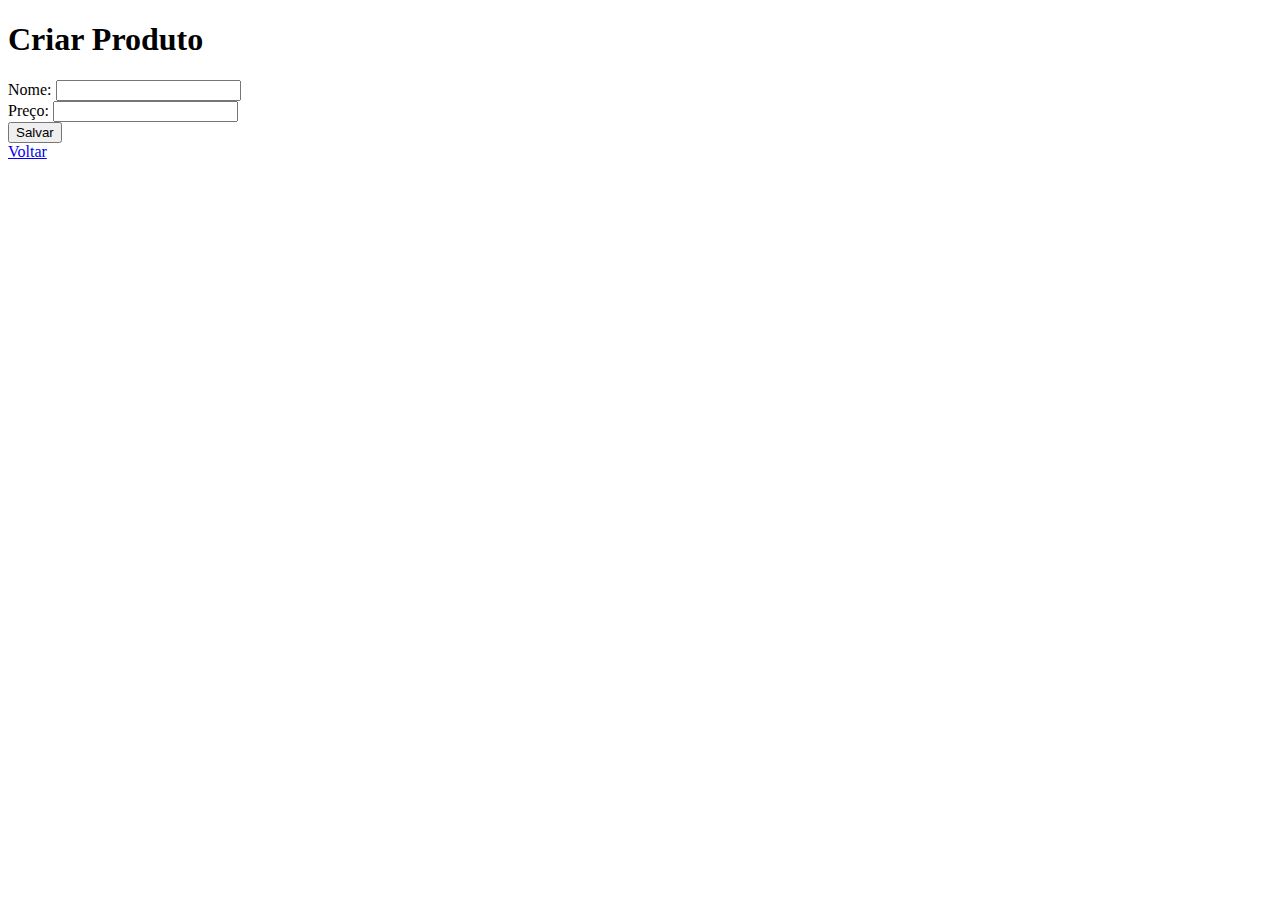
==== Aula07/sistema_mvc/templates/criar.html @ 2e063133 "Aula07" ====
<!DOCTYPE html>
<html lang="pt-br">
<head>
    <meta charset="UTF-8">
    <meta name="viewport" content="width=device-width, initial-scale=1.0">
    <title>criar Produto</title>
</head>
<body>
    <h1>Criar Produto</h1>
    <form method="post">
        Nome: <input type="text" name="nome" /> <br/>
        Preço: <input type="number" name="preco" /> <br/>
        <button type="submit">Salvar</button>
    </form>
    <a href="/">Voltar</a>
</body>
</html>
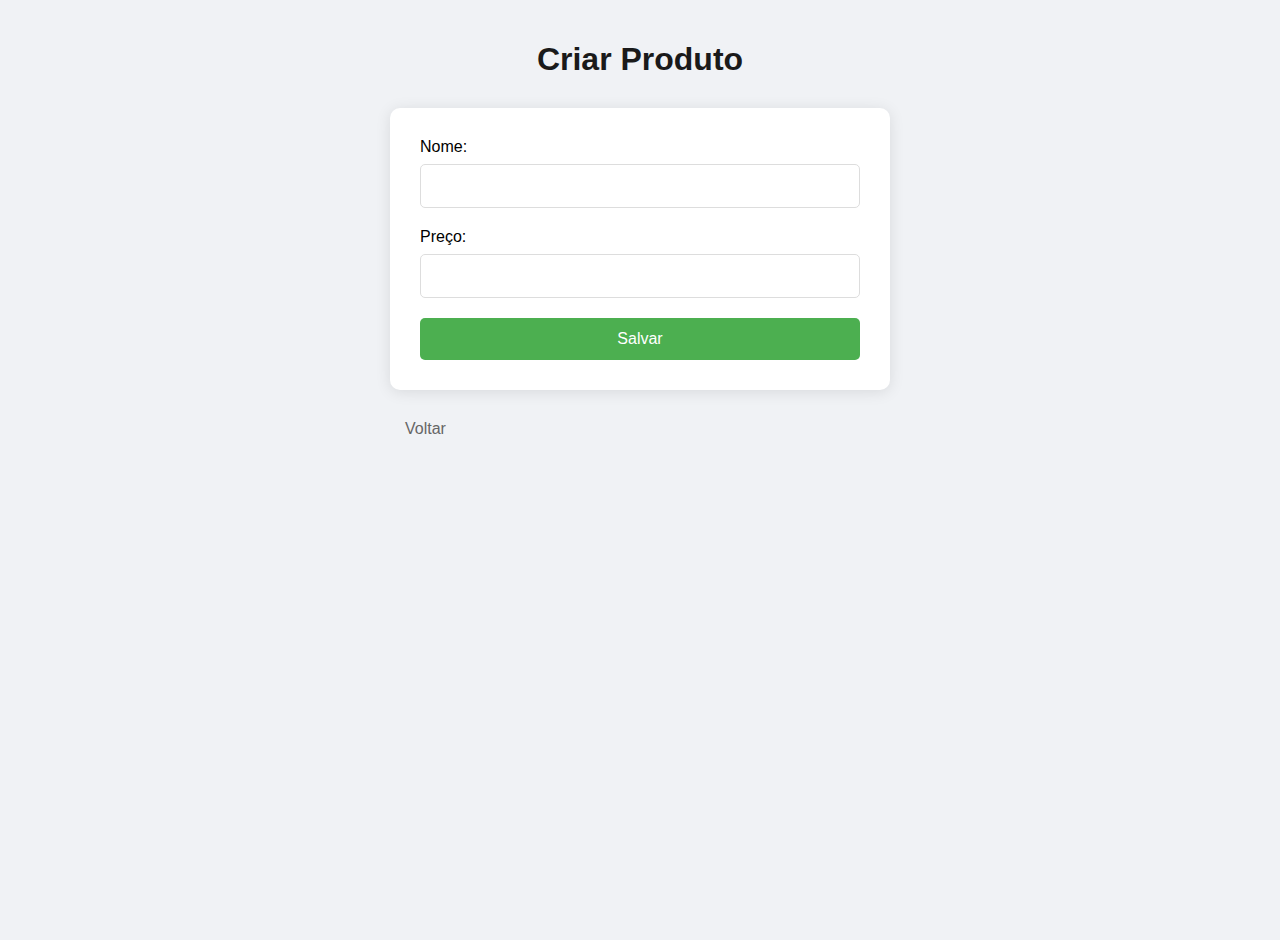
==== commit d66a3cd9: "ultima aula" ====
--- a/Aula07/sistema_mvc/templates/criar.html
+++ b/Aula07/sistema_mvc/templates/criar.html
@@ -3,15 +3,18 @@
 <head>
     <meta charset="UTF-8">
     <meta name="viewport" content="width=device-width, initial-scale=1.0">
+    <link rel="stylesheet" href="../static/criar.css">
     <title>criar Produto</title>
 </head>
 <body>
-    <h1>Criar Produto</h1>
-    <form method="post">
-        Nome: <input type="text" name="nome" /> <br/>
-        Preço: <input type="number" name="preco" /> <br/>
-        <button type="submit">Salvar</button>
-    </form>
-    <a href="/">Voltar</a>
+    <div class="container"> 
+        <h1>Criar Produto</h1>
+        <form method="post">
+            Nome: <input type="text" name="nome" /> <br/>
+            Preço: <input type="number" name="preco" /> <br/>
+            <button type="submit">Salvar</button>
+        </form>
+        <a href="/">Voltar</a>
+    </div> 
 </body>
 </html>--- a/Aula07/sistema_mvc/static/criar.css
+++ b/Aula07/sistema_mvc/static/criar.css
@@ -0,0 +1,80 @@
+/* Estilos para a página de criação */
+body {
+    font-family: 'Segoe UI', Tahoma, Geneva, Verdana, sans-serif;
+    background-color: #f0f2f5;
+    margin: 0;
+    padding: 20px;
+    min-height: 100vh;
+}
+
+.container {
+    max-width: 500px;
+    margin: 0 auto;
+}
+
+h1 {
+    color: #1a1a1a;
+    text-align: center;
+    margin-bottom: 30px;
+}
+
+form {
+    max-width: 500px;
+    margin: 0 auto;
+    background: white;
+    padding: 30px;
+    border-radius: 10px;
+    box-shadow: 0 2px 15px rgba(0,0,0,0.1);
+}
+
+input[type="text"],
+input[type="number"] {
+    width: 100%;
+    padding: 12px;
+    margin: 8px 0 20px;
+    border: 1px solid #ddd;
+    border-radius: 5px;
+    box-sizing: border-box;
+    font-size: 16px;
+}
+
+button[type="submit"] {
+    background-color: #4CAF50;
+    color: white;
+    padding: 12px 24px;
+    border: none;
+    border-radius: 5px;
+    cursor: pointer;
+    font-size: 16px;
+    width: 100%;
+    transition: background-color 0.3s;
+}
+
+button[type="submit"]:hover {
+    background-color: #45a049;
+}
+
+a {
+    display: inline-block;
+    margin-top: 20px;
+    color: #666;
+    text-decoration: none;
+    padding: 10px 15px;
+    border-radius: 5px;
+    transition: background-color 0.3s;
+}
+
+a:hover {
+    background-color: #f0f0f0;
+}
+
+/* Responsividade */
+@media (max-width: 600px) {
+    .container {
+        padding: 0 15px;
+    }
+    
+    form {
+        padding: 20px;
+    }
+}